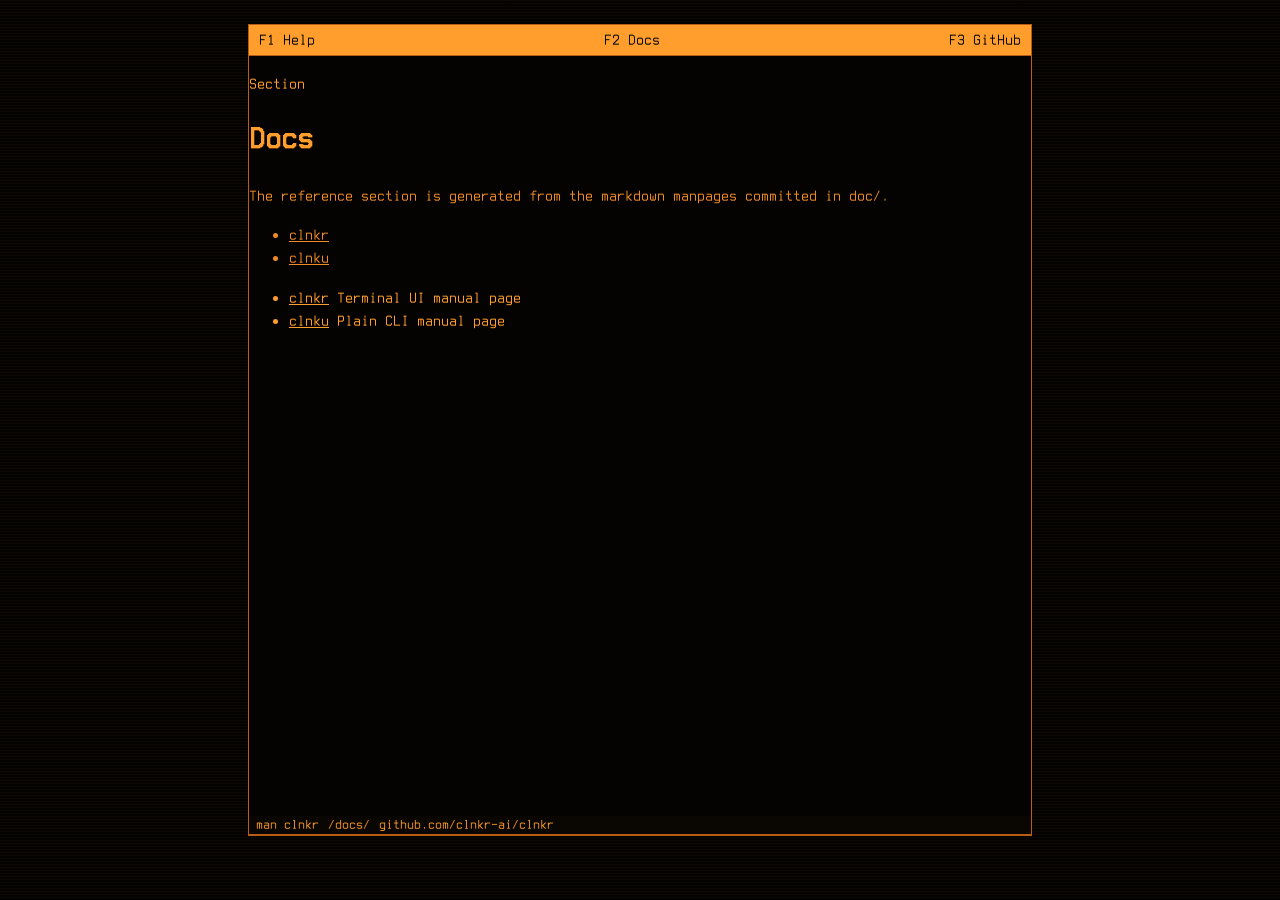
==== docs/index.html @ 18a4cfef "Deploy site from 63f9dfd0e72826a3d15d6b4c37e77b8469e6f070" ====
<!DOCTYPE html>
<html lang="en">
  <head>
    <meta charset="utf-8">
    <meta name="viewport" content="width=device-width, initial-scale=1">
    <title>Docs | clnkr</title>
    <meta name="description" content="Manual pages and reference docs">
    <link rel="stylesheet" href="/styles.css">
  </head>
  <body class="page-docs">
    <a class="skip-link" href="#main-content">Skip to content</a>
    <div class="viewport">
      <div class="screen">
        <header class="status-bar">
          <a class="status-link" href="/">F1 Help</a>
          <a class="status-link" href="/docs/">F2 Docs</a>
          <a class="status-link" href="https://github.com/clnkr-ai/clnkr">F3 GitHub</a>
        </header>

        <main id="main-content" class="screen-main">
          
  <main class="page">
    <header class="page-header">
      <p class="eyebrow">Section</p>
      <h1>Docs</h1>
      <div class="page-intro"><p>The reference section is generated from the markdown manpages committed in <code>doc/</code>.</p>
<ul>
<li><a href="/docs/clnkr/">clnkr</a></li>
<li><a href="/docs/clnku/">clnku</a></li>
</ul>
</div>
    </header>

    <section class="doc-list">
      <ul>
        
          <li>
            <a href="/docs/clnkr/">clnkr</a>
            <span>Terminal UI manual page</span>
          </li>
        
          <li>
            <a href="/docs/clnku/">clnku</a>
            <span>Plain CLI manual page</span>
          </li>
        
      </ul>
    </section>
  </main>

        </main>

        <footer class="window-bar window-bar-bottom">
          <span>man clnkr</span>
          <span>/docs/</span>
          <span>github.com/clnkr-ai/clnkr</span>
        </footer>
      </div>
    </div>
  </body>
</html>
---- styles.css ----
@font-face {
  font-family: "Terminess Nerd Font Mono";
  src: url("/fonts/TerminessNerdFontMono-Regular.ttf") format("truetype");
  font-display: swap;
}

:root {
  --bg: #050301;
  --bg-soft: #0a0602;
  --ink: #ff9e2c;
  --ink-soft: #f08a22;
  --ink-dim: #c66a1a;
  --line: #b85d14;
  --line-soft: rgba(184, 93, 20, 0.45);
  --panel: #050301;
  --max-width: 784px;
}

* {
  box-sizing: border-box;
}

html {
  scroll-behavior: smooth;
}

body {
  margin: 0;
  min-height: 100vh;
  background:
    repeating-linear-gradient(
      to bottom,
      rgba(255, 158, 44, 0.03) 0,
      rgba(255, 158, 44, 0.03) 1px,
      transparent 1px,
      transparent 3px
    ),
    var(--bg);
  color: var(--ink);
  font-family: "Terminess Nerd Font Mono", "Courier New", Courier, "Nimbus Mono PS", "Liberation Mono", "DejaVu Sans Mono", monospace;
  line-height: 1.45;
}

a {
  color: inherit;
}

img {
  max-width: 100%;
}

code,
pre,
kbd {
  font: inherit;
}

.skip-link {
  position: absolute;
  left: 1rem;
  top: -4rem;
  padding: 0.5rem 0.7rem;
  color: var(--bg);
  background: var(--ink);
}

.skip-link:focus {
  top: 1rem;
}

.viewport {
  min-height: 100vh;
  width: min(var(--max-width), calc(100vw - 2rem));
  margin: 0 auto;
  padding: 1.5rem 0 4rem;
}

.screen {
  display: flex;
  flex-direction: column;
  min-height: calc(100vh - 5.5rem);
  border: 1px solid var(--line);
  background: var(--panel);
}

.window-bar,
.status-bar,
.pane-bar {
  display: flex;
  align-items: center;
  justify-content: space-between;
  gap: 1rem;
  min-height: 1.9rem;
  padding: 0.2rem 0.6rem;
  border-bottom: 1px solid var(--line);
  background: var(--bg-soft);
}

.window-title,
.pane-bar span,
.status-bar span,
.line-label {
  text-transform: uppercase;
  letter-spacing: 0.04em;
}

.pane-icon {
  font-size: 1.05rem;
  line-height: 1;
}

.window-nav {
  display: flex;
  gap: 1rem;
  flex-wrap: wrap;
}

.window-nav a {
  text-decoration: none;
}

.status-link,
.install-list a {
  text-decoration: none;
}

.status-link:hover,
.status-link:focus-visible,
.install-list a:hover,
.install-list a:focus-visible {
  text-decoration: underline;
}

.screen-main {
  flex: 1;
  padding: 0;
}

.page-home .screen {
  min-height: 0;
}

.page-home .screen-main {
  flex: 0 0 auto;
  padding-bottom: 0.45rem;
}

.status-bar {
  background: var(--ink);
  color: var(--bg);
}

.window-bar-bottom {
  justify-content: flex-start;
  gap: 0.55rem;
  min-height: 0;
  padding: 0.05rem 0.45rem 0.18rem;
  font-size: 0.9rem;
  line-height: 1;
}

.window-bar-bottom span {
  white-space: nowrap;
}

.retro-home,
.docs-grid {
  display: grid;
  grid-template-columns: minmax(0, 1.55fr) minmax(15rem, 0.9fr);
  gap: 0;
}

.docs-grid {
  min-height: calc(100vh - 5.8rem);
  grid-template-columns: minmax(15rem, 0.8fr) minmax(0, 1.7fr);
}

.pane {
  min-width: 0;
  border-right: 1px solid var(--line);
  border-bottom: 1px solid var(--line);
}

.retro-home .pane-sidebar {
  display: flex;
  flex-direction: column;
  border-right: 0;
}

.retro-home .pane-sidebar .pane-body {
  display: flex;
  flex-direction: column;
  flex: 1;
}

.pane-wide {
  min-width: 0;
}

.pane-large {
  min-height: 24rem;
}

.pane-body {
  padding: 0.7rem 0.85rem 1rem;
}

.mascot-block {
  display: flex;
  justify-content: center;
  margin-top: auto;
  margin-bottom: 0;
  padding: 0.75rem 0 0;
}

.mascot {
  display: block;
  width: min(100%, 11rem);
  height: auto;
  image-rendering: pixelated;
}

.pane-body h1,
.pane-body h2,
.pane-body h3,
.pane-body p,
.pane-body ul,
.pane-body ol,
.pane-body pre,
.pane-body table,
.pane-body blockquote,
.pane-body dl {
  margin-top: 0;
}

.pane-body h1 {
  margin-bottom: 0.4rem;
  font-size: clamp(2.2rem, 7vw, 4.4rem);
  line-height: 1;
}

.one-liner,
.page-summary,
.page-intro,
.pane-body blockquote,
.index-list span,
.key-value span {
  color: var(--ink-soft);
}

.lede {
  max-width: 40rem;
}

.line-label {
  margin: 0 0 0.65rem;
  color: var(--ink-dim);
}

pre {
  overflow-x: hidden;
  margin: 0;
  padding: 0;
  background: transparent;
  white-space: pre-wrap;
  overflow-wrap: anywhere;
  word-break: break-word;
}

.index-list,
.key-value,
.docs-nav,
.toc-block ul {
  list-style: none;
  padding: 0;
  margin: 0;
}

.index-list li,
.key-value li {
  display: flex;
  justify-content: space-between;
  gap: 1rem;
  padding: 0.35rem 0;
  border-top: 1px solid var(--line-soft);
}

.index-list li:first-child,
.key-value li:first-child {
  border-top: 0;
  padding-top: 0;
}

.index-list a,
.docs-nav a,
.toc-block a {
  text-decoration: none;
}

.docs-nav {
  margin-top: 1rem;
}

.install-list {
  margin-bottom: 1rem;
}

.docs-nav a,
.toc-block a {
  display: block;
  padding: 0.3rem 0;
  color: var(--ink-soft);
}

.docs-nav a.is-active,
.docs-nav a:hover,
.toc-block a:hover {
  color: var(--ink);
}

.doc-body h1,
.doc-body h2,
.doc-body h3 {
  line-height: 1.15;
}

.doc-body h1 {
  font-size: 1.75rem;
}

.doc-body h2 {
  margin-top: 1.8rem;
  font-size: 1.28rem;
}

.doc-body h3 {
  margin-top: 1.4rem;
  font-size: 1rem;
}

.doc-body p,
.doc-body ul,
.doc-body ol,
.doc-body pre,
.doc-body table,
.doc-body blockquote,
.doc-body dl {
  margin: 0.9rem 0 0;
}

.doc-body ul,
.doc-body ol {
  padding-left: 1.25rem;
}

.doc-body li + li {
  margin-top: 0.25rem;
}

.doc-body pre,
.doc-body table {
  width: 100%;
}

.doc-body pre {
  padding: 0.75rem;
  border: 1px solid var(--line-soft);
}

.doc-body blockquote {
  padding-left: 0.8rem;
  border-left: 1px solid var(--line);
}

.doc-body table {
  border-collapse: collapse;
}

.doc-body th,
.doc-body td {
  padding: 0.45rem 0.55rem;
  border: 1px solid var(--line-soft);
  text-align: left;
  vertical-align: top;
}

.doc-body dd {
  margin-left: 0;
  padding-left: 0.8rem;
  border-left: 1px solid var(--line-soft);
}

@media (max-width: 1080px) {
}

@media (max-width: 860px) {
  .viewport {
    width: min(var(--max-width), calc(100vw - 1rem));
    padding-top: 0.5rem;
  }

  .retro-home,
  .docs-grid,
  .docs-grid-single {
    grid-template-columns: 1fr;
  }

  .screen-main {
    padding: 0;
  }

  .pane {
    border-right: 0;
  }

  .window-bar,
  .status-bar,
  .pane-bar,
  .index-list li,
  .key-value li {
    align-items: flex-start;
    flex-direction: column;
  }
}
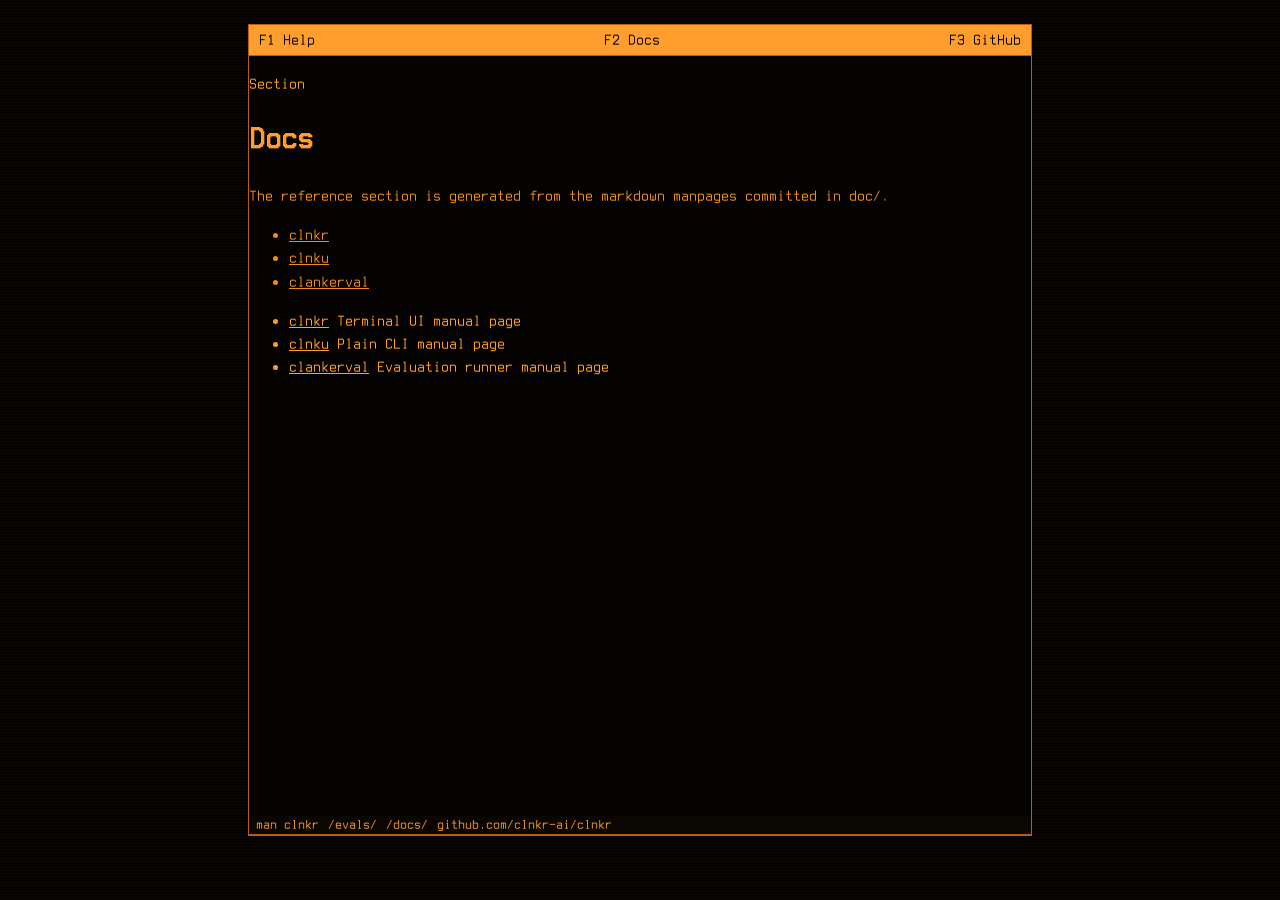
==== commit 0333f176: "Deploy site from dd752cfb2b5605ec10e96ec5a83d3f6c5eea30a8" ====
--- a/docs/index.html
+++ b/docs/index.html
@@ -27,6 +27,7 @@
 <ul>
 <li><a href="/docs/clnkr/">clnkr</a></li>
 <li><a href="/docs/clnku/">clnku</a></li>
+<li><a href="/docs/clankerval/">clankerval</a></li>
 </ul>
 </div>
     </header>
@@ -44,6 +45,11 @@
             <span>Plain CLI manual page</span>
           </li>
         
+          <li>
+            <a href="/docs/clankerval/">clankerval</a>
+            <span>Evaluation runner manual page</span>
+          </li>
+        
       </ul>
     </section>
   </main>
@@ -51,9 +57,10 @@
         </main>
 
         <footer class="window-bar window-bar-bottom">
-          <span>man clnkr</span>
-          <span>/docs/</span>
-          <span>github.com/clnkr-ai/clnkr</span>
+          <a href="/docs/clnkr/">man clnkr</a>
+          <a href="/evaluations/">/evals/</a>
+          <a href="/docs/">/docs/</a>
+          <a href="https://github.com/clnkr-ai/clnkr">github.com/clnkr-ai/clnkr</a>
         </footer>
       </div>
     </div>
--- a/styles.css
+++ b/styles.css
@@ -159,8 +159,14 @@
   line-height: 1;
 }
 
-.window-bar-bottom span {
+.window-bar-bottom a {
+  text-decoration: none;
   white-space: nowrap;
+}
+
+.window-bar-bottom a:hover,
+.window-bar-bottom a:focus-visible {
+  text-decoration: underline;
 }
 
 .retro-home,
@@ -191,6 +197,11 @@
   display: flex;
   flex-direction: column;
   flex: 1;
+}
+
+.pane-full {
+  grid-column: 1 / -1;
+  border-right: 0;
 }
 
 .pane-wide {
@@ -305,6 +316,10 @@
   margin-bottom: 1rem;
 }
 
+.install-list li {
+  justify-content: flex-start;
+}
+
 .docs-nav a,
 .toc-block a {
   display: block;
@@ -316,6 +331,14 @@
 .docs-nav a:hover,
 .toc-block a:hover {
   color: var(--ink);
+}
+
+.docs-grid-single aside .pane-body h1 {
+  font-size: clamp(1.35rem, 3vw, 2.2rem);
+  line-height: 1;
+  margin-bottom: 0.55rem;
+  word-break: break-word;
+  overflow-wrap: anywhere;
 }
 
 .doc-body h1,
@@ -362,9 +385,19 @@
   width: 100%;
 }
 
+.doc-body .highlight {
+  margin: 0.9rem 0 0;
+}
+
 .doc-body pre {
   padding: 0.75rem;
   border: 1px solid var(--line-soft);
+}
+
+.doc-body .highlight pre,
+.doc-body .highlight code {
+  color: var(--ink) !important;
+  background: transparent !important;
 }
 
 .doc-body blockquote {
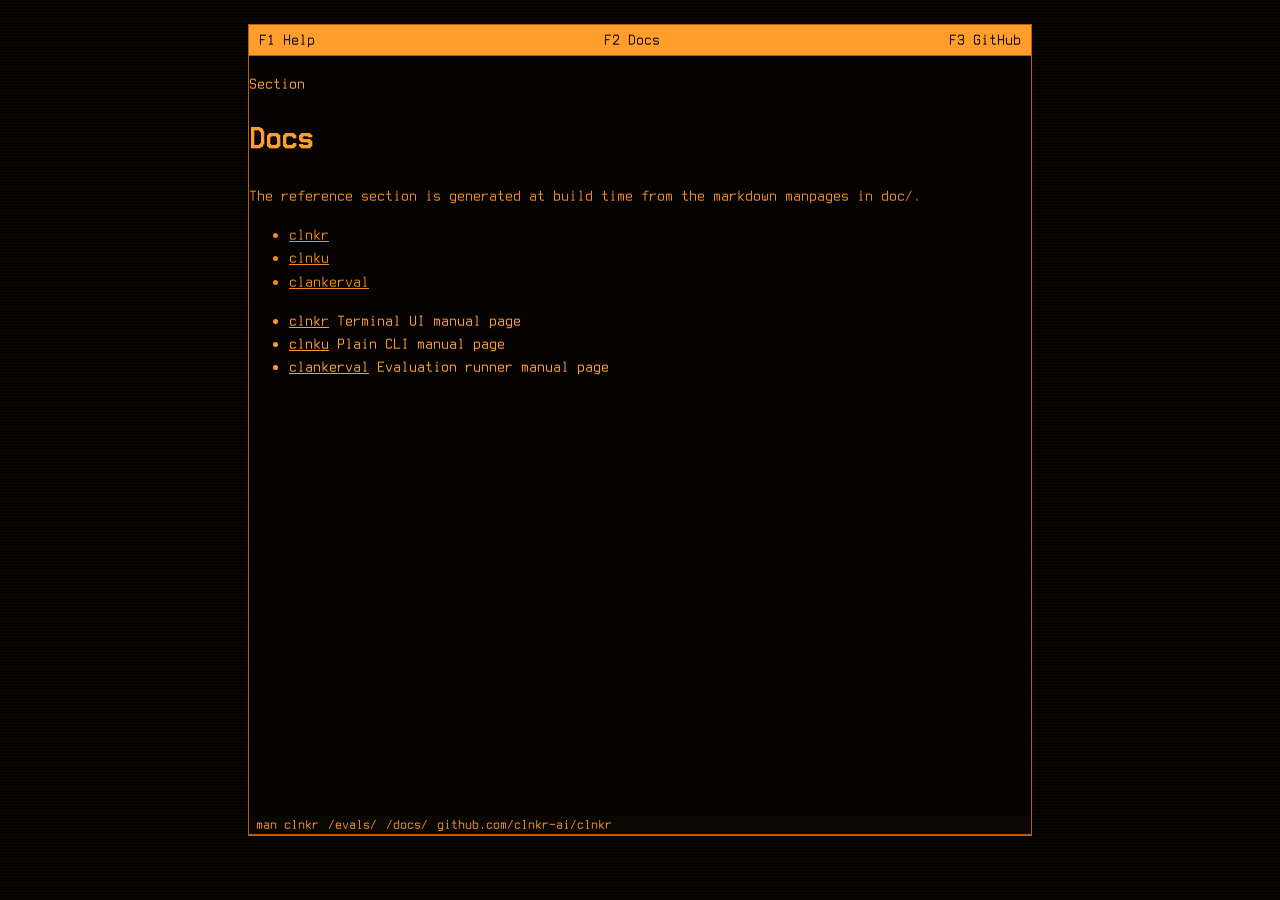
==== commit d363db0c: "Deploy site from 18e91c977fc183bd2e7042d30389d69e3a224ec2" ====
--- a/docs/index.html
+++ b/docs/index.html
@@ -23,7 +23,7 @@
     <header class="page-header">
       <p class="eyebrow">Section</p>
       <h1>Docs</h1>
-      <div class="page-intro"><p>The reference section is generated from the markdown manpages committed in <code>doc/</code>.</p>
+      <div class="page-intro"><p>The reference section is generated at build time from the markdown manpages in <code>doc/</code>.</p>
 <ul>
 <li><a href="/docs/clnkr/">clnkr</a></li>
 <li><a href="/docs/clnku/">clnku</a></li>
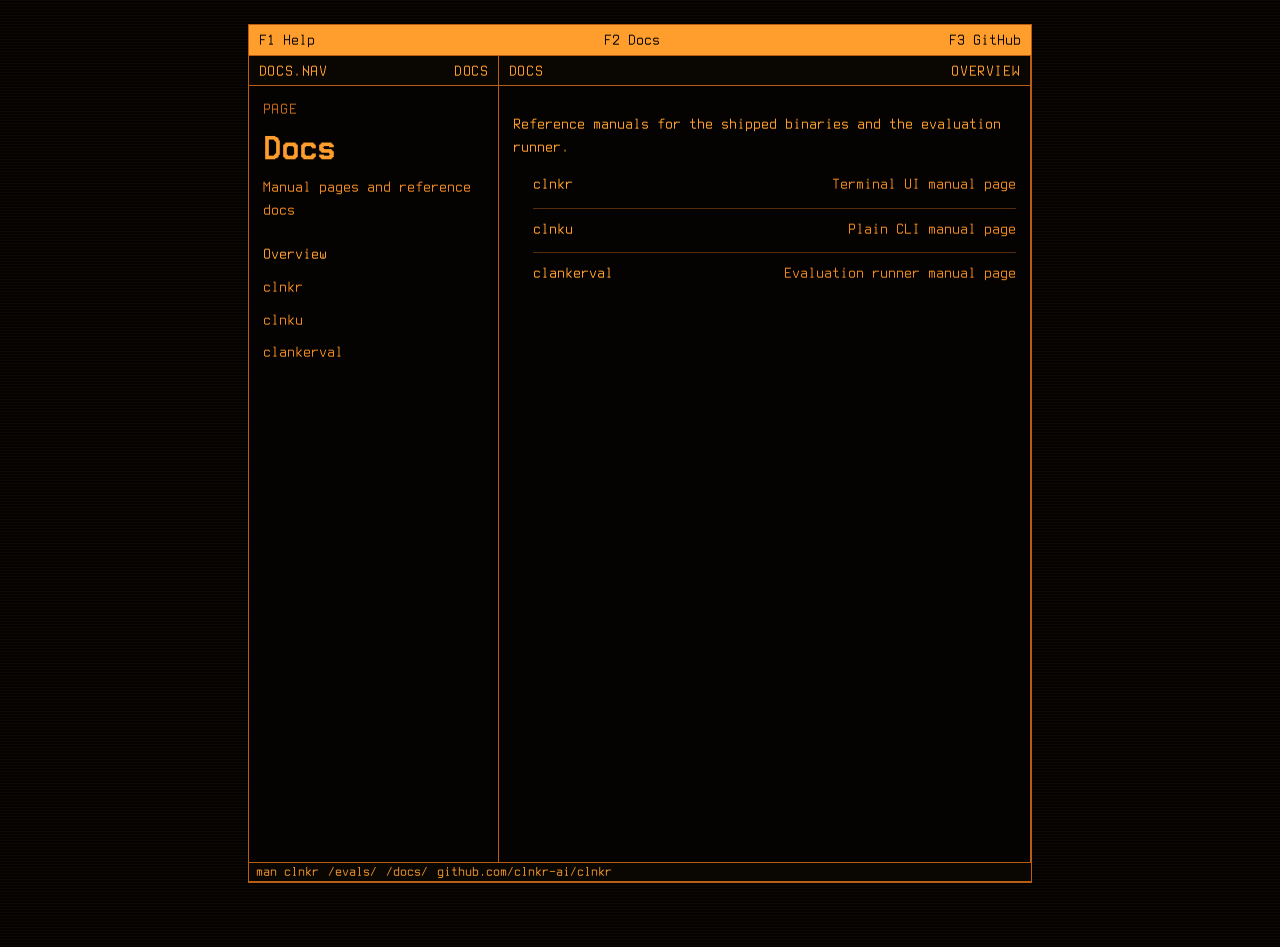
==== commit 68cb71ba: "Deploy site from 8776bbfeef88a990e3abe71c10dfc0d07d7e8da3" ====
--- a/docs/index.html
+++ b/docs/index.html
@@ -19,40 +19,58 @@
 
         <main id="main-content" class="screen-main">
           
-  <main class="page">
-    <header class="page-header">
-      <p class="eyebrow">Section</p>
-      <h1>Docs</h1>
-      <div class="page-intro"><p>The reference section is generated at build time from the markdown manpages in <code>doc/</code>.</p>
-<ul>
-<li><a href="/docs/clnkr/">clnkr</a></li>
-<li><a href="/docs/clnku/">clnku</a></li>
-<li><a href="/docs/clankerval/">clankerval</a></li>
-</ul>
-</div>
-    </header>
+  
+  <div class="docs-grid docs-grid-single">
+    <aside class="pane">
+      <div class="pane-bar">
+        <span>docs.nav</span>
+        <span>docs</span>
+      </div>
+      <div class="pane-body">
+        <p class="line-label">PAGE</p>
+        <h1>Docs</h1>
+        <p class="page-summary">Manual pages and reference docs</p>
+        <nav class="docs-nav" aria-label="Documentation">
+          <a class="is-active" href="/docs/">Overview</a>
+          
+            <a href="/docs/clnkr/">clnkr</a>
+          
+            <a href="/docs/clnku/">clnku</a>
+          
+            <a href="/docs/clankerval/">clankerval</a>
+          
+        </nav>
+      </div>
+    </aside>
 
-    <section class="doc-list">
-      <ul>
-        
-          <li>
-            <a href="/docs/clnkr/">clnkr</a>
-            <span>Terminal UI manual page</span>
-          </li>
-        
-          <li>
-            <a href="/docs/clnku/">clnku</a>
-            <span>Plain CLI manual page</span>
-          </li>
-        
-          <li>
-            <a href="/docs/clankerval/">clankerval</a>
-            <span>Evaluation runner manual page</span>
-          </li>
-        
-      </ul>
-    </section>
-  </main>
+    <article class="pane pane-wide">
+      <div class="pane-bar">
+        <span>Docs</span>
+        <span>overview</span>
+      </div>
+      <div class="pane-body doc-body">
+        <p>Reference manuals for the shipped binaries and the evaluation runner.</p>
+        <ul class="docs-overview-list">
+          
+            <li>
+              <a href="/docs/clnkr/">clnkr</a>
+              <span>Terminal UI manual page</span>
+            </li>
+          
+            <li>
+              <a href="/docs/clnku/">clnku</a>
+              <span>Plain CLI manual page</span>
+            </li>
+          
+            <li>
+              <a href="/docs/clankerval/">clankerval</a>
+              <span>Evaluation runner manual page</span>
+            </li>
+          
+        </ul>
+      </div>
+    </article>
+  </div>
 
         </main>
 
--- a/styles.css
+++ b/styles.css
@@ -316,6 +316,34 @@
   margin-bottom: 1rem;
 }
 
+.docs-overview-list {
+  list-style: none;
+  padding: 0;
+  margin: 1rem 0 0;
+}
+
+.docs-overview-list li {
+  display: flex;
+  justify-content: space-between;
+  gap: 1rem;
+  padding: 0.5rem 0;
+  border-top: 1px solid var(--line-soft);
+}
+
+.docs-overview-list li:first-child {
+  padding-top: 0;
+  border-top: 0;
+}
+
+.docs-overview-list a {
+  text-decoration: none;
+}
+
+.docs-overview-list span {
+  color: var(--ink-soft);
+  text-align: right;
+}
+
 .install-list li {
   justify-content: flex-start;
 }
@@ -450,8 +478,13 @@
   .status-bar,
   .pane-bar,
   .index-list li,
-  .key-value li {
+  .key-value li,
+  .docs-overview-list li {
     align-items: flex-start;
     flex-direction: column;
   }
-}
+
+  .docs-overview-list span {
+    text-align: left;
+  }
+}
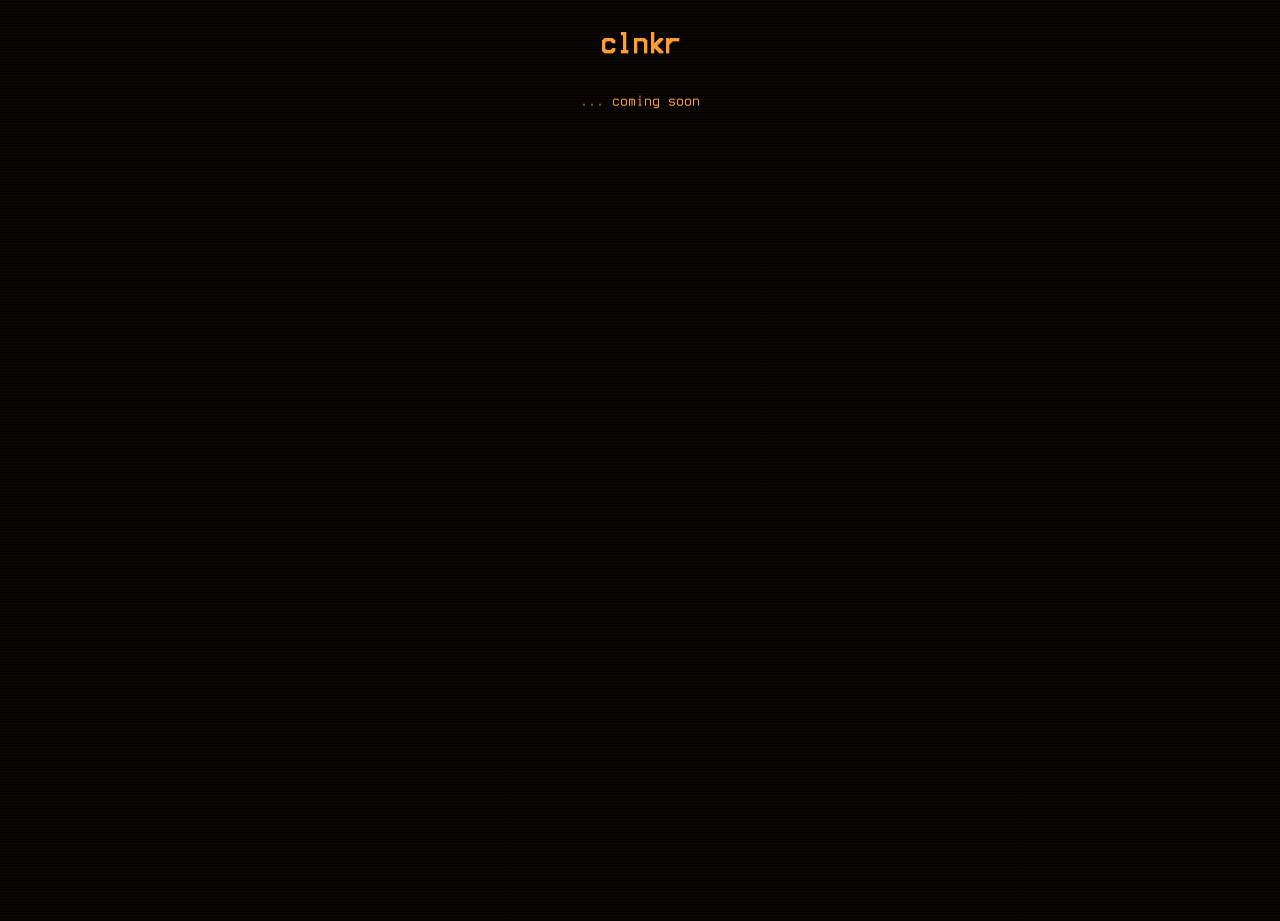
==== commit b779b2ff: "Deploy site from 614ca52a4a0f580defa3aec0d808b8fdab4ea531" ====
--- a/docs/index.html
+++ b/docs/index.html
@@ -8,79 +8,27 @@
     <link rel="stylesheet" href="/styles.css">
   </head>
   <body class="page-docs">
-    <a class="skip-link" href="#main-content">Skip to content</a>
-    <div class="viewport">
-      <div class="screen">
-        <header class="status-bar">
-          <a class="status-link" href="/">F1 Help</a>
-          <a class="status-link" href="/docs/">F2 Docs</a>
-          <a class="status-link" href="https://github.com/clnkr-ai/clnkr">F3 GitHub</a>
-        </header>
-
-        <main id="main-content" class="screen-main">
-          
+  <center><h1>clnkr</h1><center>... coming soon
   
-  <div class="docs-grid docs-grid-single">
-    <aside class="pane">
-      <div class="pane-bar">
-        <span>docs.nav</span>
-        <span>docs</span>
-      </div>
-      <div class="pane-body">
-        <p class="line-label">PAGE</p>
-        <h1>Docs</h1>
-        <p class="page-summary">Manual pages and reference docs</p>
-        <nav class="docs-nav" aria-label="Documentation">
-          <a class="is-active" href="/docs/">Overview</a>
-          
-            <a href="/docs/clnkr/">clnkr</a>
-          
-            <a href="/docs/clnku/">clnku</a>
-          
-            <a href="/docs/clankerval/">clankerval</a>
-          
-        </nav>
-      </div>
-    </aside>
-
-    <article class="pane pane-wide">
-      <div class="pane-bar">
-        <span>Docs</span>
-        <span>overview</span>
-      </div>
-      <div class="pane-body doc-body">
-        <p>Reference manuals for the shipped binaries and the evaluation runner.</p>
-        <ul class="docs-overview-list">
-          
-            <li>
-              <a href="/docs/clnkr/">clnkr</a>
-              <span>Terminal UI manual page</span>
-            </li>
-          
-            <li>
-              <a href="/docs/clnku/">clnku</a>
-              <span>Plain CLI manual page</span>
-            </li>
-          
-            <li>
-              <a href="/docs/clankerval/">clankerval</a>
-              <span>Evaluation runner manual page</span>
-            </li>
-          
-        </ul>
-      </div>
-    </article>
-  </div>
-
-        </main>
-
-        <footer class="window-bar window-bar-bottom">
-          <a href="/docs/clnkr/">man clnkr</a>
-          <a href="/evaluations/">/evals/</a>
-          <a href="/docs/">/docs/</a>
-          <a href="https://github.com/clnkr-ai/clnkr">github.com/clnkr-ai/clnkr</a>
-        </footer>
-      </div>
-    </div>
+  
+  
+  
+  
+  
+  
+  
+  
+  
+  
+  
+  
+  
+  
+  
+  
+  
+  
+  
+  
   </body>
 </html>
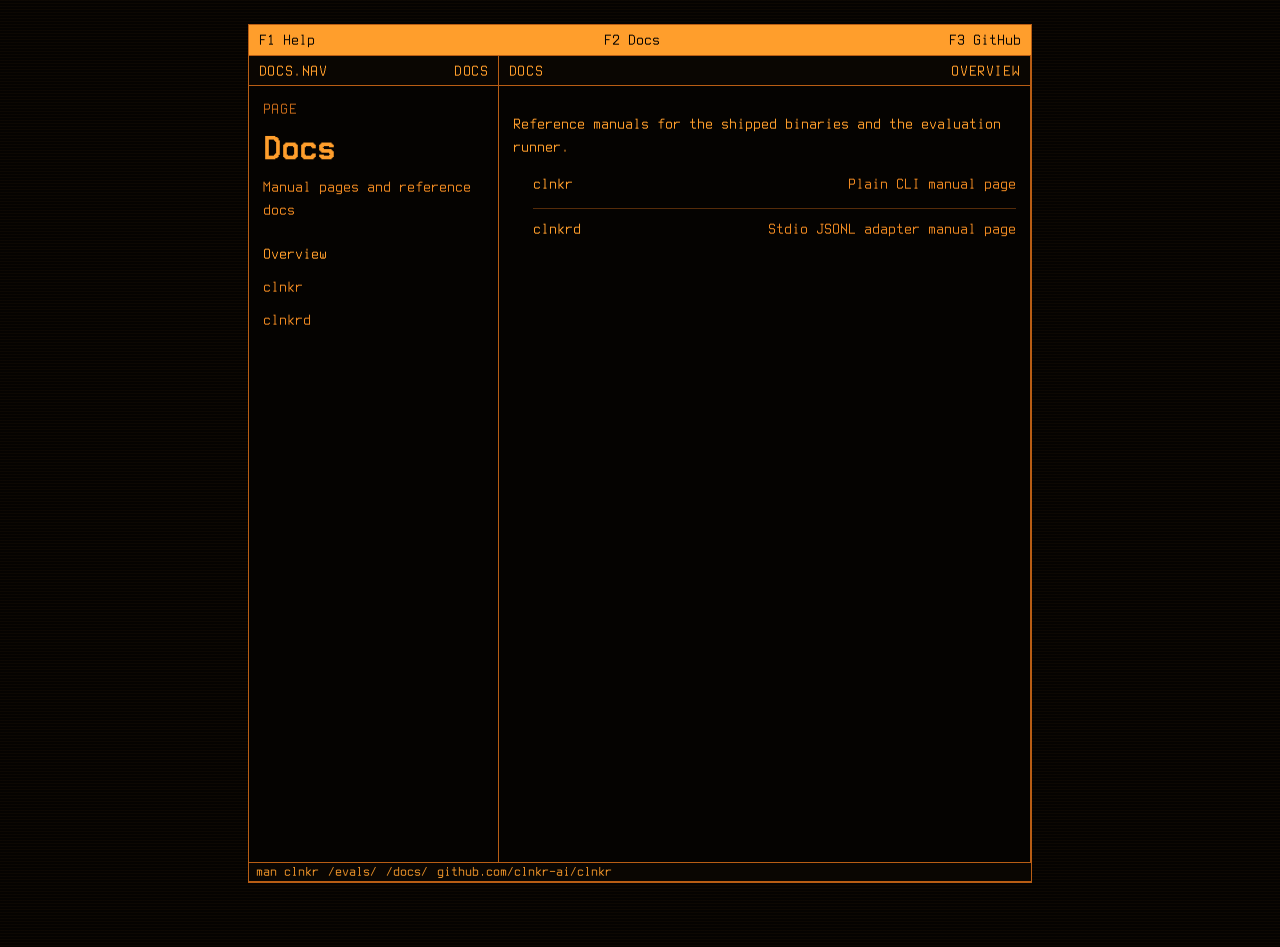
==== commit b59cb9b0: "Deploy site from b0e465bde3568b9ad6f0ac36970cc800d6c85214" ====
--- a/docs/index.html
+++ b/docs/index.html
@@ -5,30 +5,76 @@
     <meta name="viewport" content="width=device-width, initial-scale=1">
     <title>Docs | clnkr</title>
     <meta name="description" content="Manual pages and reference docs">
+    <link rel="icon" type="image/png" href="/icons/clnkr-icon-2.png">
     <link rel="stylesheet" href="/styles.css">
   </head>
   <body class="page-docs">
-  <center><h1>clnkr</h1><center>... coming soon
+    <a class="skip-link" href="#main-content">Skip to content</a>
+    <div class="viewport">
+      <div class="screen">
+        <header class="status-bar">
+          <a class="status-link" href="/">F1 Help</a>
+          <a class="status-link" href="/docs/">F2 Docs</a>
+          <a class="status-link" href="https://github.com/clnkr-ai/clnkr">F3 GitHub</a>
+        </header>
+
+        <main id="main-content" class="screen-main">
+          
   
-  
-  
-  
-  
-  
-  
-  
-  
-  
-  
-  
-  
-  
-  
-  
-  
-  
-  
-  
-  
+  <div class="docs-grid docs-grid-single">
+    <aside class="pane">
+      <div class="pane-bar">
+        <span>docs.nav</span>
+        <span>docs</span>
+      </div>
+      <div class="pane-body">
+        <p class="line-label">PAGE</p>
+        <h1>Docs</h1>
+        <p class="page-summary">Manual pages and reference docs</p>
+        <nav class="docs-nav" aria-label="Documentation">
+          <a class="is-active" href="/docs/">Overview</a>
+          
+            <a href="/docs/clnkr/">clnkr</a>
+          
+            <a href="/docs/clnkrd/">clnkrd</a>
+          
+        </nav>
+      </div>
+    </aside>
+
+    <article class="pane pane-wide">
+      <div class="pane-bar">
+        <span>Docs</span>
+        <span>overview</span>
+      </div>
+      <div class="pane-body doc-body">
+        <p>Reference manuals for the shipped binaries and the evaluation runner.</p>
+        <ul class="docs-overview-list">
+          
+            <li>
+              <a href="/docs/clnkr/">clnkr</a>
+              <span>Plain CLI manual page</span>
+            </li>
+          
+            <li>
+              <a href="/docs/clnkrd/">clnkrd</a>
+              <span>Stdio JSONL adapter manual page</span>
+            </li>
+          
+        </ul>
+      </div>
+    </article>
+  </div>
+
+        </main>
+
+        <footer class="window-bar window-bar-bottom">
+          <a href="/docs/clnkr/">man clnkr</a>
+          <a href="/evaluations/">/evals/</a>
+          <a href="/docs/">/docs/</a>
+          <a href="https://github.com/clnkr-ai/clnkr">github.com/clnkr-ai/clnkr</a>
+        </footer>
+      </div>
+    </div>
   </body>
 </html>
